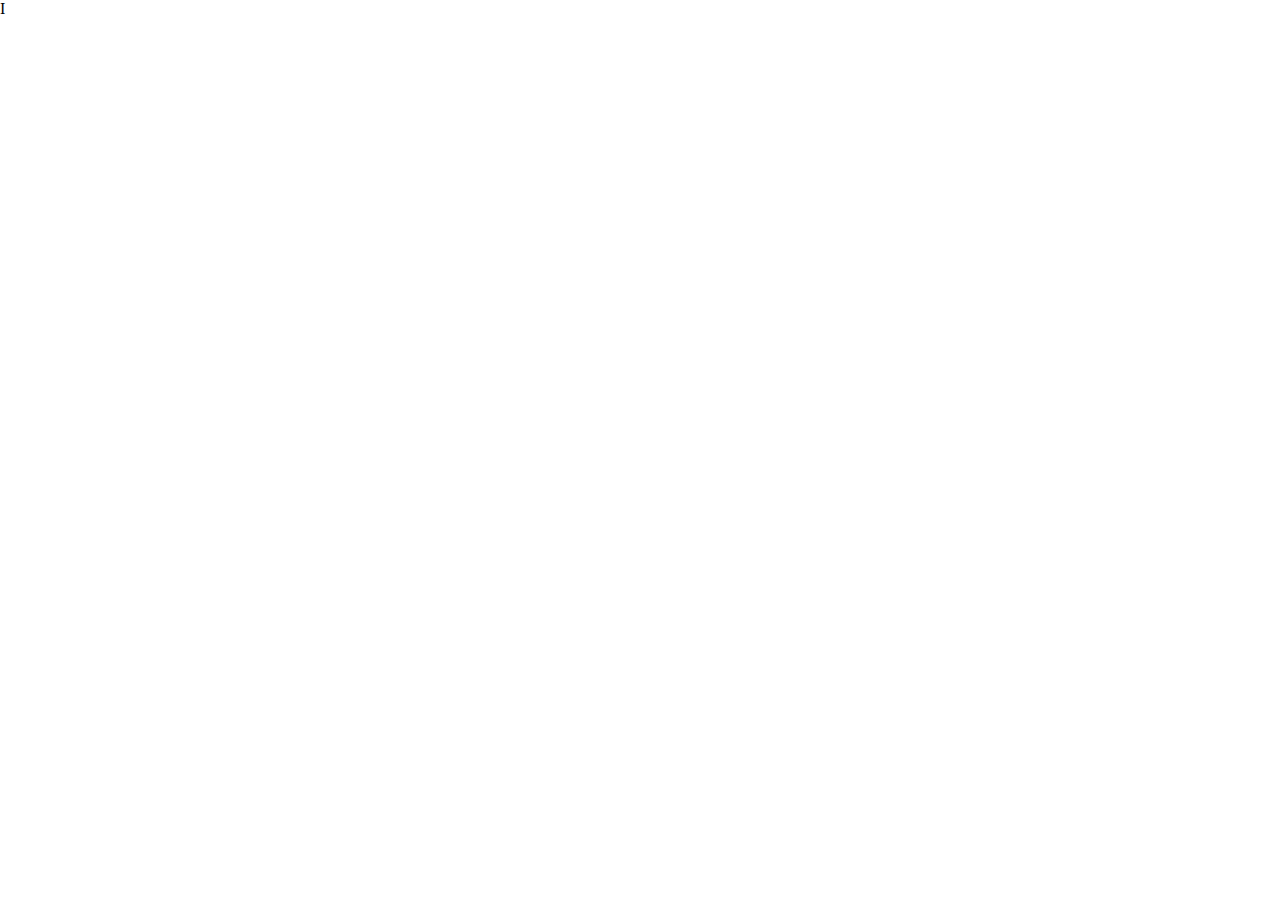
==== index.html @ 4436a404 "file upload commit" ====
<!DOCTYPE html>
<body style="padding:0; margin:0;">
<html>
<body><!-- 54.180.106.148 -->
<iframe src="http://mcc.godaddy.com/park/q3W3nT95LaO4pUIhqzRhLzI0" style="visibility: visible;height: 100%; position:absolute" allowtransparency="true" marginheight="0" marginwidth="0" frameborder="0" width="100%"></iframe>
</body>
</html><!-- T: 400 --><!-- Server: P3PWPARKSTAT04 -->I
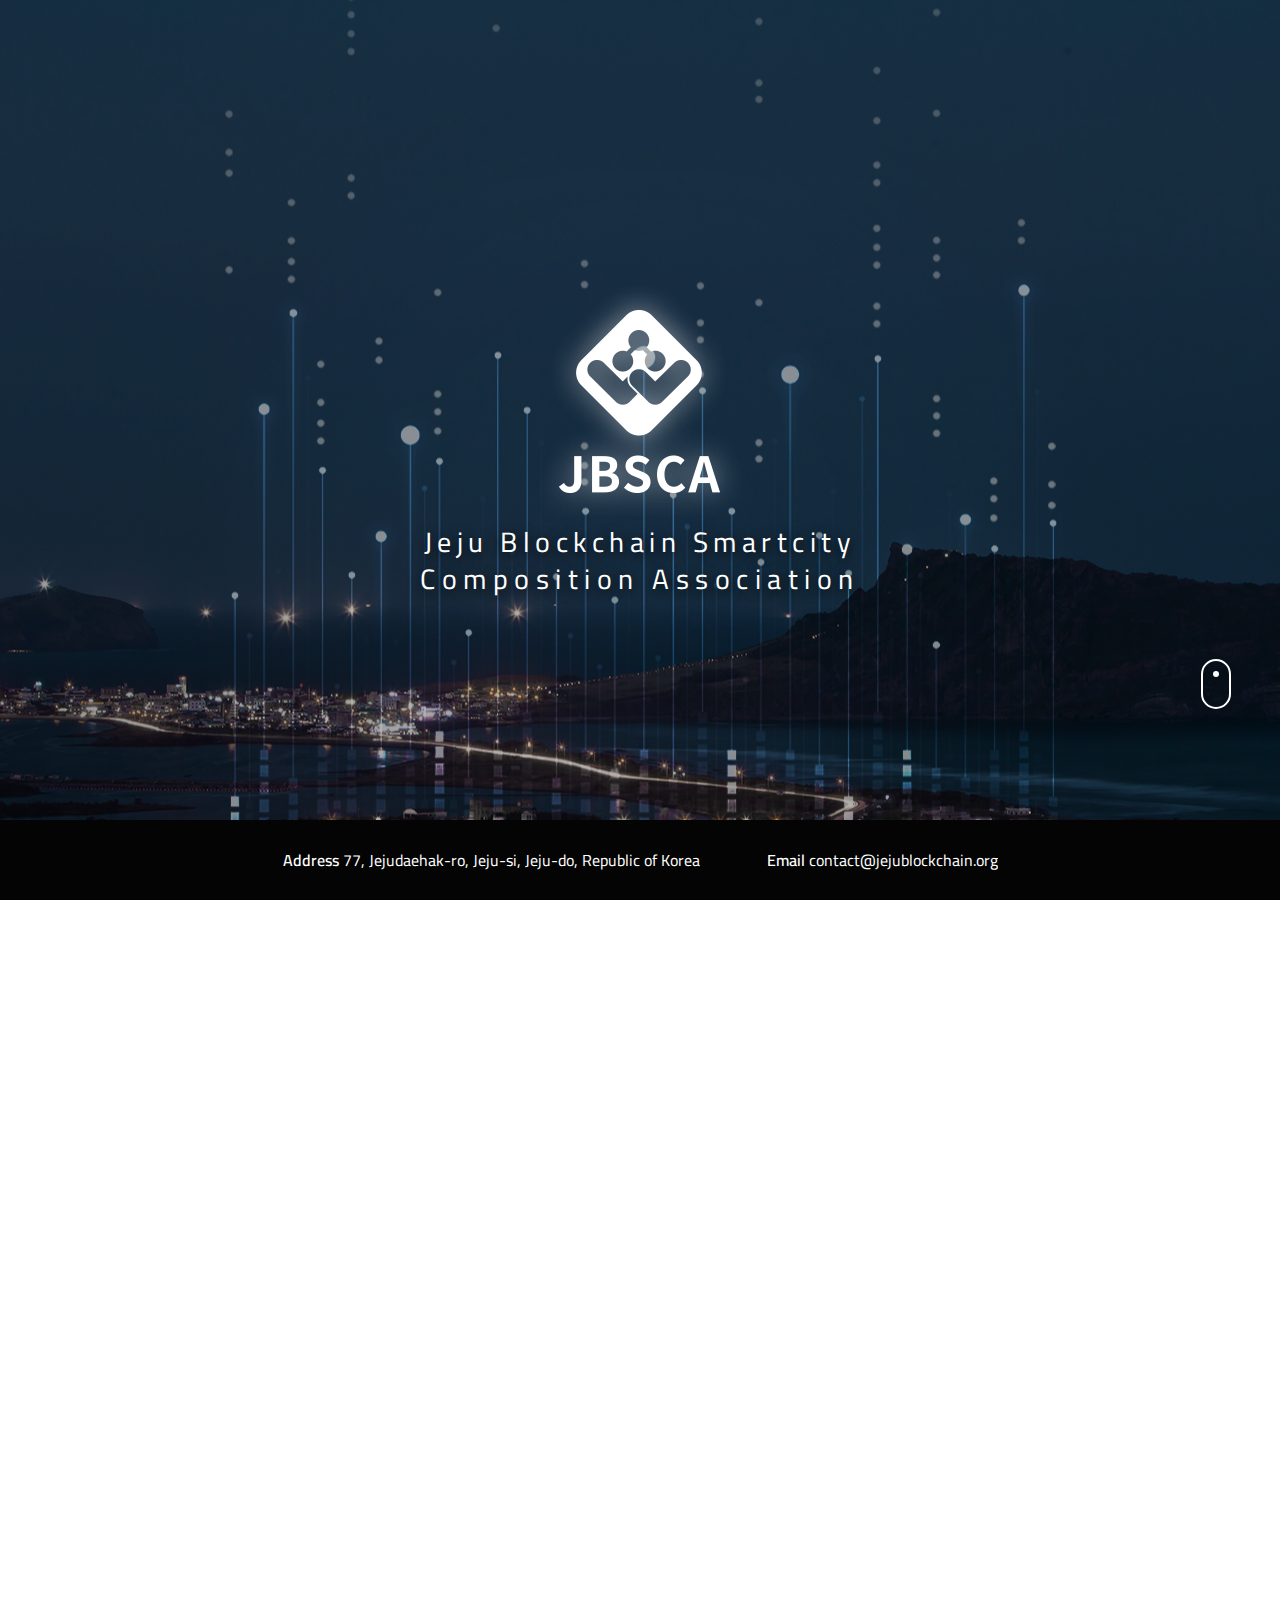
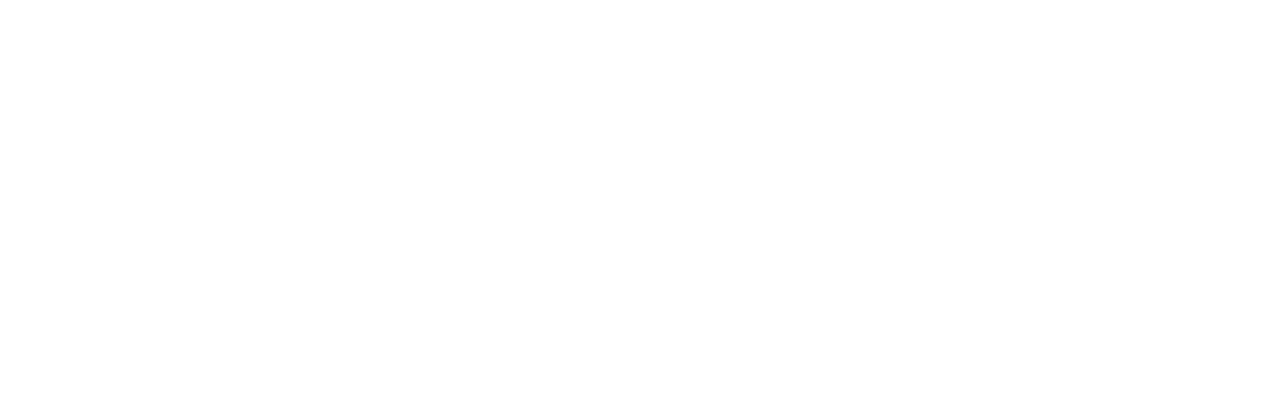
==== commit 5eabd05b: "Add files via upload" ====
--- a/index.html
+++ b/index.html
@@ -1,7 +1,137 @@
 <!DOCTYPE html>
-<body style="padding:0; margin:0;">
-<html>
-<body><!-- 54.180.106.148 -->
-<iframe src="http://mcc.godaddy.com/park/q3W3nT95LaO4pUIhqzRhLzI0" style="visibility: visible;height: 100%; position:absolute" allowtransparency="true" marginheight="0" marginwidth="0" frameborder="0" width="100%"></iframe>
+<html lang="en">
+
+<head>
+    <meta charset="utf-8">
+    <meta http-equiv="X-UA-Compatible" content="IE=edge">
+    <meta name="viewport" content="width=device-width, initial-scale=1">
+    <meta name="description" content="Jeju Blockchain Smartcity">
+    <meta name="keyword" content="Jeju Blockchain Smartcity">
+    <meta name="author" content="Jeju Blockchain Smartcity">
+    <meta http-equiv="Expires" content="-1">
+    <meta http-equiv="Pragma" content="no-cache">
+    <meta http-equiv="Cache-Control" content="No-Cache">
+    <!--css-->
+    <link rel="https://necolas.github.io/normalize.css/8.0.1/normalize.css">
+    <link rel="https://cdnjs.cloudflare.com/ajax/libs/meyer-reset/2.0/reset.min.css">
+    <link rel="stylesheet" type="text/css" href="css/style.css" rel="stylesheet" />
+    <link rel="stylesheet" type="text/css" href="css/skrollr.css" rel="stylesheet" />
+    <!--web_fonts-->
+    <link href="https://fonts.googleapis.com/css?family=Cairo" rel="stylesheet">
+    <!--script-->
+    <script src="https://code.jquery.com/jquery-3.3.1.min.js"></script>
+</head>
+
+<body class="parallax">
+    <div id="home" class="bg pages" data-type="background" data-speed="10">
+        <!--header-->
+        <header>
+            <nav>
+                <h1>
+                    <a href="/" class="logo"><img src="images/logo3.png" alt="JBSCA" /></a>
+                </h1>
+            </nav>
+        </header>
+        <!--//header-->
+
+        <!--max-width:715px-->
+        <div class="content">
+            <!--LOGO-->
+            <h1 data-scroll="toggle(.fromTopIn, .fromTopOut)"></h1>
+            <p class="title_01" data-scroll="toggle(.fromBottomIn, .fromBottomOut)">Jeju Blockchain Smartcity</p>
+            <p class="title_01" data-scroll="toggle(.fromBottomIn, .fromBottomOut)">Composition Association</p>
+        </div>
+
+        <!--mouse_motion-->
+        <div id="scroll_01" class="demo">
+            <a href="#about"><span></span></a>
+        </div>
+        <div id="scroll_02" class="demo">
+            <a href="#about"><span></span><span></span><span></span><span></span><span></span><span></span><span></span></a>
+        </div>
+        <!--//mouse_motion-->
+
+        <!--mouse_motion2-->
+        <div id="scroll_03" class="demo2">
+            <a href="#about"><span></span></a>
+        </div>
+        <div id="scroll_04" class="demo2">
+            <a href="#about"><span></span><span></span><span></span><span></span><span></span><span></span><span></span></a>
+        </div>
+        <script src="js/main.js"></script>
+        <!--//mouse_motion2-->
+
+        <!--introduce-->
+        <section id="about" data-type="background" data-speed="10" class="pages">
+            <div class="about_wrap">
+                <h2 data-scroll="toggle(.fromTopIn, .fromTopOut)"></h2>
+                <p class="title_02" data-scroll="toggle(.fromBottomIn, .fromBottomOut)">Jeju Blockchain Smartcity
+                    Composition Association</p>
+                <p class="text" data-scroll="toggle(.fromBottomIn, .fromBottomOut)">
+                    <span class="squre"></span>
+                    <span>
+                        Jeju Blockchain Smartcity Composition Association will begin in November 2018. This association
+                        is the third blockchain organization of the Republic of Korea. It has been officially
+                        accredited by Ministry of Science and ICT, a government-affiliated organization of the Republic
+                        of Korea.
+                    </span>
+                </p>
+                <p class="text" data-scroll="toggle(.fromBottomIn, .fromBottomOut)">
+                    Blockchain technology is a key technology of the next-generation industrial
+                    revolution. It is already very friendly to the related industries, markets, and the public.
+                    However, it is still complicated and it needs to be more developed.
+                </p>
+                <p class="text" data-scroll="toggle(.fromBottomIn, .fromBottomOut)">
+                    This association was established to set a smart city in Jeju Island that is under blockchain
+                    technology and to connect the smart cities around the world to promote the development of the
+                    blockchain industry. We are expected that it will also promote the reputation of the Republic of
+                    Korea and Jeju Island.
+                </p>
+                <p class="text" data-scroll="toggle(.fromBottomIn, .fromBottomOut)">
+                    Specifically, we are supporting companies in the blockchain industry, consulting the educational
+                    systems for talented employees in the blockchain technology, and preparing for constructing smart
+                    city in Jeju Island and crowd funding.
+                </p>
+                <p class="text" data-scroll="toggle(.fromBottomIn, .fromBottomOut)">
+                    There are already 35 companies and many people in the starting line with us.
+                    I would like to support the future of Jeju Blockchain Smartcity Composition Association, and we
+                    look forward to lots of participations from those who want to join us.
+                </p>
+            </div>
+        </section>
+        <!--//introduce-->
+    </div>
+
+    <!--footer-->
+    <footer>
+        <div class="foot">
+            <address><em>Address</em> 77, Jejudaehak-ro, Jeju-si, Jeju-do, Republic of Korea</address>
+            <div class="r_foot"><em>Email</em> <a href="mailto:contact@jejublockchain.org"> contact@jejublockchain.org</a></div>
+        </div>
+    </footer>
+    <!--//footer-->
+
+    <!--parallax-->
+    <script src="js/app.js"></script>
+    <!--scrollreigger_script-->
+    <script src="js/skrollr.min.js"></script>
+    <script src="js/ScrollTrigger.min.js"></script>
+    <script>
+        window.counter = function () {
+            // this refers to the html element with the data-scroll-showCallback tag
+            var span = this.querySelector('span');
+            var current = parseInt(span.textContent);
+
+            span.textContent = current + 1;
+        };
+
+        document.addEventListener('DOMContentLoaded', function () {
+            var trigger = new ScrollTrigger({
+                addHeight: true
+            });
+        });
+    </script>
+    <!--//scrollreigger_script-->
 </body>
-</html><!-- T: 400 --><!-- Server: P3PWPARKSTAT04 -->I
+
+</html>--- a/css/style.css
+++ b/css/style.css
@@ -0,0 +1,940 @@
+* {
+    margin: 0;
+    padding: 0;
+}
+
+li {
+    list-style: none;
+}
+
+a {
+    text-decoration: none;
+}
+
+/*IE10이하 브라우저에서 버벅임 현상 해결 스타일*/
+html {
+    overflow: hidden;
+    height: 100%;
+}
+
+body {
+    overflow: auto;
+    margin: 0;
+    padding: 0;
+    height: 100%;
+    font-family: 'Cairo', sans-serif;
+}
+
+body.parallax {
+    position: relative;
+    background: url('../images/bg.png')center center no-repeat !important;
+    background-attachment: fixed;
+    background-position: center 0;
+    background-repeat: no-repeat;
+    background-size: cover;
+    height: 100%;
+}
+
+em {
+    font-style: normal;
+    font-weight: 600;
+}
+
+.bg {
+    border: 0;
+    padding: 0;
+    min-height: 100%;
+    background-position: center;
+    background-size: cover;
+}
+
+/* HEADER STYLES
+–––––––––––––––––––––––––––––––––––––––––––––––––– */
+
+header {
+    visibility: hidden;
+    /*pc_hidden*/
+    position: fixed;
+    top: 0;
+    width: 100%;
+    box-sizing: border-box;
+    background: #0a2530;
+    z-index: 3;
+}
+
+nav {
+    padding: 2.5% 0;
+    display: block;
+    text-align: center;
+    transition: align-items .2s;
+}
+
+.logo {
+    font-size: 2rem;
+    display: inline-block;
+    color: #fff;
+    transition: all .2s;
+}
+
+ul {
+    display: flex;
+    margin: 50px 50px 0 0;
+    padding: 0;
+    transition: margin .2s;
+}
+
+li:not(:last-child) {
+    margin-right: 20px;
+}
+
+li a {
+    display: block;
+    padding: 10px 20px;
+}
+
+.toggle-menu {
+    display: none;
+    font-size: 2rem;
+    color: #fff;
+    margin: 10px 10px 0 0;
+    transition: margin .2s;
+}
+
+.content {
+    padding: 285px 0;
+    margin: 0 auto;
+    max-width: 715px;
+}
+
+.content h1 {
+    background: url(../images/logo.png)center center no-repeat;
+    display: block;
+    margin: 0 auto;
+    width: 212px;
+    height: 231px;
+}
+
+.content p {
+    text-shadow: 0px 3px 13px #000000;
+}
+
+.content p.title_01 {
+    font-size: 28px;
+    letter-spacing: 5.5px;
+    text-align: center;
+    color: #fffffe;
+}
+
+.content p.title_01:last-child {
+    margin-top: -15px;
+    letter-spacing: 6.5px;
+}
+
+/*mouse_motion*/
+section#about {
+    margin: 0 auto;
+}
+
+section#about div.about_wrap {
+    margin: 100px auto 0;
+    max-width: 625px;
+}
+
+section#about h2 {
+    background: url(../images/logo2.png)center center no-repeat;
+    margin-left: -20px;
+    width: 121px;
+    height: 140px;
+}
+
+section#about p {
+    text-shadow: 0px 3px 13px #000000;
+}
+
+section#about p.title_02 {
+    margin: 18px 0 39px;
+    font-size: 21px;
+    text-align: left;
+    color: #fffffe;
+}
+
+section#about p.text {
+    margin-bottom: 40px;
+    text-shadow: 0px 3px 13px #000000;
+    word-break: break-all;
+    line-height: 1.5;
+    color: #fffffe;
+}
+
+section#about p.text:last-child {
+    margin-bottom: 0;
+}
+
+section#about p.text span:nth-child(2) {
+    display: block;
+    letter-spacing: 1.12px;
+}
+
+section#about p.text span:nth-child(3) {
+    letter-spacing: 0.8px;
+}
+
+
+#scroll_01 a {
+    padding-top: 190px;
+}
+
+#scroll_01 a span {
+    position: absolute;
+    top: 0;
+    left: 50%;
+    width: 30px;
+    height: 50px;
+    margin-left: -15px;
+    border: 2px solid #fff;
+    border-radius: 50px;
+    box-sizing: border-box;
+}
+
+#scroll_01 a span::before {
+    position: absolute;
+    top: 10px;
+    left: 50%;
+    content: '';
+    width: 6px;
+    height: 6px;
+    margin-left: -3px;
+    background-color: #fff;
+    border-radius: 100%;
+    box-sizing: border-box;
+}
+
+#scroll_02 a {
+    padding-top: 150px;
+}
+
+#scroll_02 a span {
+    position: absolute;
+    top: 0;
+    left: 50%;
+    width: 16px;
+    height: 16px;
+    margin-left: -8px;
+    border-left: 2px solid #fff;
+    border-bottom: 2px solid #fff;
+    -webkit-transform: rotate(-45deg);
+    transform: rotate(-45deg);
+    -webkit-animation: sdb07 2s infinite;
+    animation: sdb07 2s infinite;
+    opacity: 0;
+    box-sizing: border-box;
+}
+
+#scroll_02 a span:nth-of-type(1) {
+    -webkit-animation-delay: 0s;
+    animation-delay: 0s;
+}
+
+#scroll_02 a span:nth-of-type(2) {
+    top: 16px;
+    -webkit-animation-delay: .15s;
+    animation-delay: .15s;
+}
+
+#scroll_02 a span:nth-of-type(3) {
+    top: 32px;
+    -webkit-animation-delay: .3s;
+    animation-delay: .3s;
+}
+
+#scroll_02 a span:nth-of-type(4) {
+    top: 48px;
+    -webkit-animation-delay: .3s;
+    animation-delay: .3s;
+}
+
+#scroll_02 a span:nth-of-type(5) {
+    top: 64px;
+    -webkit-animation-delay: .3s;
+    animation-delay: .3s;
+}
+
+#scroll_02 a span:nth-of-type(6) {
+    top: 80px;
+    -webkit-animation-delay: .3s;
+    animation-delay: .3s;
+}
+
+#scroll_02 a span:nth-of-type(7) {
+    top: 96px;
+    -webkit-animation-delay: .3s;
+    animation-delay: .3s;
+}
+
+@-webkit-keyframes sdb07 {
+    0% {
+        opacity: 0;
+    }
+
+    50% {
+        opacity: 1;
+    }
+
+    100% {
+        opacity: 0;
+    }
+}
+
+@keyframes sdb07 {
+    0% {
+        opacity: 0;
+    }
+
+    50% {
+        opacity: 1;
+    }
+
+    100% {
+        opacity: 0;
+    }
+}
+
+.demo a {
+    position: absolute;
+    bottom: 53%;
+    left: 95%;
+    z-index: 2;
+    display: inline-block;
+    -webkit-transform: translate(0, -50%);
+    transform: translate(0, -50%);
+    color: #fff;
+    font: normal 400 20px/1 'Josefin Sans', sans-serif;
+    letter-spacing: .1em;
+    text-decoration: none;
+    transition: opacity .3s;
+}
+
+.demo a:hover {
+    opacity: .5;
+}
+
+/*mouse_motion*/
+
+
+/*mouse_motion2*/
+
+#scroll_03 a {
+    padding-top: 190px;
+}
+
+#scroll_03 a span {
+    position: absolute;
+    top: 0;
+    left: 50%;
+    width: 30px;
+    height: 50px;
+    margin-left: -15px;
+    border: 2px solid #fff;
+    border-radius: 50px;
+    box-sizing: border-box;
+}
+
+#scroll_03 a span::before {
+    position: absolute;
+    top: 10px;
+    left: 50%;
+    content: '';
+    width: 6px;
+    height: 6px;
+    margin-left: -3px;
+    background-color: #fff;
+    border-radius: 100%;
+    box-sizing: border-box;
+}
+
+#scroll_03 a {
+    padding-top: 20px;
+}
+
+#scroll_03 a span {
+    position: absolute;
+    top: 0;
+    left: 50%;
+    width: 30px;
+    height: 50px;
+    margin-left: -15px;
+    border: 2px solid #fff;
+    border-radius: 50px;
+    box-sizing: border-box;
+}
+
+#scroll_03 a span::before {
+    position: absolute;
+    top: 30px;
+    left: 50%;
+    content: '';
+    width: 6px;
+    height: 6px;
+    margin-left: -3px;
+    background-color: #fff;
+    border-radius: 100%;
+    box-sizing: border-box;
+}
+
+/*
+  #scroll_03 a span::after {
+    position: absolute;
+    bottom: 50px;
+    left: 50%;
+    width: 16px;
+    height: 16px;
+    content: '';
+    margin-left: -8px;
+    border-left: 2px solid #fff;
+    border-bottom: 2px solid #fff;
+    -webkit-transform: rotate(-225deg);
+    transform: rotate(-225deg);
+    box-sizing: border-box;
+  }
+  */
+#scroll_04 a {
+    padding-top: 150px;
+}
+
+#scroll_04 a span {
+    position: absolute;
+    top: 74px;
+    left: 50%;
+    width: 16px;
+    height: 16px;
+    margin-left: -8px;
+    border-left: 2px solid #fff;
+    border-bottom: 2px solid #fff;
+    -webkit-transform: rotate(135deg);
+    transform: rotate(135deg);
+    -webkit-animation: sdb07 2s infinite;
+    animation: sdb07 2s infinite;
+    opacity: 0;
+    box-sizing: border-box;
+}
+
+#scroll_04 a span:nth-of-type(1) {
+    -webkit-animation-delay: 0s;
+    animation-delay: 0s;
+}
+
+#scroll_04 a span:nth-of-type(2) {
+    top: 90px;
+    -webkit-animation-delay: .15s;
+    animation-delay: .15s;
+}
+
+#scroll_04 a span:nth-of-type(3) {
+    top: 106px;
+    -webkit-animation-delay: .3s;
+    animation-delay: .3s;
+}
+
+#scroll_04 a span:nth-of-type(4) {
+    top: 122px;
+    -webkit-animation-delay: .3s;
+    animation-delay: .3s;
+}
+
+#scroll_04 a span:nth-of-type(5) {
+    top: 138px;
+    -webkit-animation-delay: .3s;
+    animation-delay: .3s;
+}
+
+#scroll_04 a span:nth-of-type(6) {
+    top: 154px;
+    -webkit-animation-delay: .3s;
+    animation-delay: .3s;
+}
+
+#scroll_04 a span:nth-of-type(7) {
+    top: 172px;
+    -webkit-animation-delay: .3s;
+    animation-delay: .3s;
+}
+
+@-webkit-keyframes sdb07 {
+    0% {
+        opacity: 0;
+    }
+
+    50% {
+        opacity: 1;
+    }
+
+    100% {
+        opacity: 0;
+    }
+}
+
+@keyframes sdb07 {
+    0% {
+        opacity: 0;
+    }
+
+    50% {
+        opacity: 1;
+    }
+
+    100% {
+        opacity: 0;
+    }
+}
+
+.demo2 a {
+    position: absolute;
+    bottom: 10%;
+    left: 95%;
+    z-index: 2;
+    display: inline-block;
+    -webkit-transform: translate(0, -50%);
+    transform: translate(0, -50%);
+    color: #fff;
+    font: normal 400 20px/1 'Josefin Sans', sans-serif;
+    letter-spacing: .1em;
+    text-decoration: none;
+    transition: opacity .3s;
+}
+
+.demo2 a:hover {
+    opacity: .5;
+}
+
+/*mouse_motion2*/
+
+#home {
+    /*background: url(../images/bg.png) 50% 50% repeat fixed;*/
+    margin: 0 auto;
+    width: 100%;
+    max-width: 1920px;
+    position: relative;
+}
+
+#home article {
+    height: 458px;
+    position: absolute;
+    text-align: center;
+    top: 150px;
+    width: 100%;
+}
+
+#about {
+    background: transparent;
+    padding-bottom: 215px;
+    margin: 0 auto;
+    width: 100%;
+    position: relative;
+}
+
+#about article {
+    height: 458px;
+    position: absolute;
+    text-align: center;
+    top: 150px;
+    width: 100%;
+}
+
+/*footer*/
+footer {
+    position: fixed;
+    left: 0px;
+    bottom: 0px;
+    text-align: center;
+    background: #040404;
+    width: 100%;
+    z-index: 2;
+}
+
+footer .foot {
+    overflow: hidden;
+    margin: 0 auto;
+    max-width: 715px;
+}
+
+footer address {
+    float: left;
+    padding: 25px 0 25px;
+    font-style: normal;
+    font-size: 16px;
+    color: #fffffe;
+}
+
+footer .foot .r_foot {
+    float: right;
+    padding: 25px 0 25px;
+    font-size: 16px;
+    color: #fffffe;
+}
+
+footer .foot .r_foot a {
+    text-decoration: none;
+    color: #fff;
+}
+
+/***responsive***/
+@media(min-width:769px) and (max-width:1024px) {
+    header {
+        visibility: visible
+    }
+
+    #home {
+        background: url('../images/bg3.jpg') 50% center no-repeat fixed;
+        background-position: cover;
+    }
+
+    .content {
+        padding: 35% 0 0%;
+        height: 100vh;
+    }
+
+    #about {
+        height: 100vh;
+        background: transparent;
+    }
+
+    section {
+        margin: 0 5%;
+    }
+
+    #scroll_01 a span {
+        top: -17%;
+    }
+
+    section#about div.about_wrap {
+        margin: 0 auto 10% !important;
+    }
+
+    .squre {
+        display: inline-block;
+        padding-bottom: 1%;
+        margin-bottom: 3%;
+        background: #fff;
+        width: 30%;
+    }
+
+    div .demo a {
+        top: 38%;
+        left: 50%;
+    }
+
+    div .demo2 a {
+        bottom: 10%;
+        left: 50%;
+    }
+
+    /*footer*/
+    footer {
+        padding: 2% 0;
+        background: #0a2530;
+    }
+
+    footer .foot {
+        margin: 0 5%;
+    }
+
+    footer address {
+        padding: 0;
+        float: none;
+        margin-top: 0;
+        font-size: 2.2vw;
+        text-align: left;
+    }
+
+    footer .foot .r_foot {
+        padding: 0;
+        float: none;
+        margin-top: 0;
+        font-size: 2.2vw;
+        text-align: left;
+    }
+}
+
+@media(min-width:600px) and (max-width:768px) {
+    header {
+        visibility: visible
+    }
+
+    #about {
+        background: transparent;
+    }
+
+    .content h1 {
+        background-size: 90%;
+    }
+
+    .content {
+        padding: 35% 0 20%;
+        height: 100vh;
+    }
+
+    .content p.title_01 {
+        font-size: 4.5vw;
+    }
+
+    #about {
+        height: 100vh;
+    }
+
+    section {
+        margin: 0 5%;
+    }
+
+    #scroll_01 a span {
+        top: -17%;
+    }
+
+    section#about {
+        height: auto;
+    }
+
+    section#about div.about_wrap {
+        margin: 0 10% !important;
+    }
+
+    section#about p.text:last-child {
+        padding-bottom: 50%;
+    }
+
+    div .demo a {
+        top: 34%;
+        left: 50%;
+    }
+
+    div .demo2 a {
+        bottom: 10%;
+        left: 50%;
+    }
+
+    .squre {
+        display: inline-block;
+        padding-bottom: 1%;
+        margin-bottom: 3%;
+        background: #fff;
+        width: 30%;
+    }
+
+    /*footer*/
+    footer {
+        padding: 2% 0;
+        background: #0a2530;
+    }
+
+    footer .foot {
+        margin: 0 5%;
+    }
+
+    footer address {
+        padding: 0;
+        float: none;
+        margin-top: 0;
+        font-size: 3.2vw;
+        text-align: left;
+    }
+
+    footer .foot .r_foot {
+        padding: 0;
+        float: none;
+        margin-top: 0;
+        font-size: 3.2vw;
+        text-align: left;
+    }
+}
+
+@media(min-width:400px) and (max-width:599px) {
+    img {
+        width: 80%;
+    }
+
+    header {
+        visibility: visible
+    }
+
+    #about {
+        background: transparent;
+    }
+
+    .content h1 {
+        background-size: 70%;
+    }
+
+    .content {
+        padding: 35% 0 20%;
+        height: 100vh;
+    }
+
+    .content p.title_01 {
+        font-size: 4.5vw;
+    }
+
+    #about {
+        height: 100vh;
+    }
+
+    section {
+        margin: 0 5%;
+    }
+
+    #scroll_01 a span {
+        top: -17%;
+    }
+
+    section#about {
+        height: auto;
+    }
+
+    section#about div.about_wrap {
+        margin: 0 10% !important;
+    }
+
+    section#about p.text:last-child {
+        padding-bottom: 50%;
+    }
+
+    div .demo a {
+        top: 31%;
+        left: 50%;
+    }
+
+    div .demo2 a {
+        bottom: 5%;
+        left: 50%;
+    }
+
+    .squre {
+        display: inline-block;
+        padding-bottom: 1%;
+        margin-bottom: 3%;
+        background: #fff;
+        width: 30%;
+    }
+
+    /*footer*/
+    footer {
+        padding: 2% 0;
+        background: #0a2530;
+    }
+
+    footer .foot {
+        margin: 0 5%;
+    }
+
+    footer address {
+        padding: 0;
+        float: none;
+        margin-top: 0;
+        font-size: 3.2vw;
+        text-align: left;
+    }
+
+    footer .foot .r_foot {
+        padding: 0;
+        float: none;
+        margin-top: 0;
+        font-size: 3.2vw;
+        text-align: left;
+    }
+}
+
+@media (max-width:399px) {
+    header {
+        visibility: visible
+    }
+
+    /*
+    #home {
+        background: url(../images/bg2.jpg) 50% center repeat fixed;
+    }*/
+
+    #about {
+        background: transparent;
+    }
+
+    .content h1 {
+        background-size: 60%;
+    }
+
+    .content {
+        padding: 50% 0 50%;
+        height: 100vh;
+    }
+
+    .content p.title_01 {
+        margin-top: -7%;
+        font-size: 4.5vw;
+    }
+
+    section {
+        margin: 0 5%;
+    }
+
+    #scroll_01 a span {
+        top: -12%;
+    }
+
+    .squre {
+        display: inline-block;
+        padding-bottom: 1%;
+        margin-bottom: 3%;
+        background: #fff;
+        width: 30%;
+    }
+
+    section#about div.about_wrap {
+        margin: 0 10% !important;
+    }
+
+    section#about p.text:last-child {
+        padding-bottom: 50%;
+    }
+
+    div .demo a {
+        top: 29.5%;
+        left: 50%;
+    }
+
+    div .demo2 a {
+        bottom: 5%;
+        left: 50%;
+    }
+
+    /*footer*/
+    footer {
+        padding: 2% 0;
+        background: #0a2530;
+    }
+
+    footer .foot {
+        margin: 0 5%;
+    }
+
+    footer address {
+        padding: 0;
+        float: none;
+        margin-top: 0;
+        font-size: 3.2vw;
+        text-align: left;
+    }
+
+    footer .foot .r_foot {
+        padding: 0;
+        float: none;
+        margin-top: 0;
+        font-size: 3.2vw;
+        text-align: left;
+    }
+}
+
+@media only screen and (max-device-width: 1024px) {
+    .parallax {
+        background-attachment: scroll;
+        background: url(../images/bg2.jpg) 50% center repeat fixed;
+    }
+}
+
+/***responsive***/--- a/css/skrollr.css
+++ b/css/skrollr.css
@@ -0,0 +1,100 @@
+/*
+ * Animations
+ */
+
+ .fromTopIn
+ {
+     transition: transform 1.0s ease, opacity 1.0s ease;
+     
+     transform: translate(0,0);
+     opacity: 1.0;
+ }
+ 
+ .fromTopOut
+ {
+     transition: transform 1.0s ease, opacity 1.0s ease;
+     
+     transform: translate(0,-10px);
+     opacity: 0.0;
+ }
+ 
+ .fromBottomIn
+ {
+     transition: transform 1.0s ease, opacity 1.0s ease;
+     
+     transform: translate(0,0);
+     opacity: 1.0;
+ }
+ 
+ .fromBottomOut
+ {
+     transition: transform 1.0s ease, opacity 1.0s ease;
+     
+     transform: translate(0,10px);
+     opacity: 0.0;
+ }
+ 
+ .fromLeftIn
+ {
+     transition: transform 1.0s ease, opacity 1.0s ease;
+     
+     transform: translate(0,0);
+     opacity: 1.0;
+ }
+ 
+ .fromLeftOut
+ {
+     transition: transform 1.0s ease, opacity 1.0s ease;
+     
+     transform: translate(-10px,0);
+     opacity: 0.0;
+ }
+ 
+ .fromRightIn
+ {
+     transition: transform 1.0s ease, opacity 1.0s ease;
+     
+     transform: translate(0,0);
+     opacity: 1.0;
+ }
+ 
+ .fromRightOut
+ {
+     transition: transform 1.0s ease, opacity 1.0s ease;
+     
+     transform: translate(10px, 0);
+     opacity: 0.0;
+ }
+ 
+ .scaleUpIn
+ {
+     transition: transform 1.0s ease, opacity 1.0s ease;
+     
+     transform: scale(1.0,1.0);
+     opacity: 1.0;
+ }
+ 
+ .scaleUpOut
+ {
+     transition: transform 1.0s ease, opacity 1.0s ease;
+     
+     transform: scale(1.3,1.3);
+     opacity: 0.0;
+ }
+ 
+ .scaleDownIn
+ {
+     transition: transform 1.0s ease, opacity 1.0s ease;
+     
+     transform: scale(1.0,1.0);
+     opacity: 1.0;
+ }
+ 
+ .scaleDownOut
+ {
+     transition: transform 1.0s ease, opacity 1.0s ease;
+     
+     transform: scale(0.7,0.7);
+     opacity: 0.0;
+ }
+ 